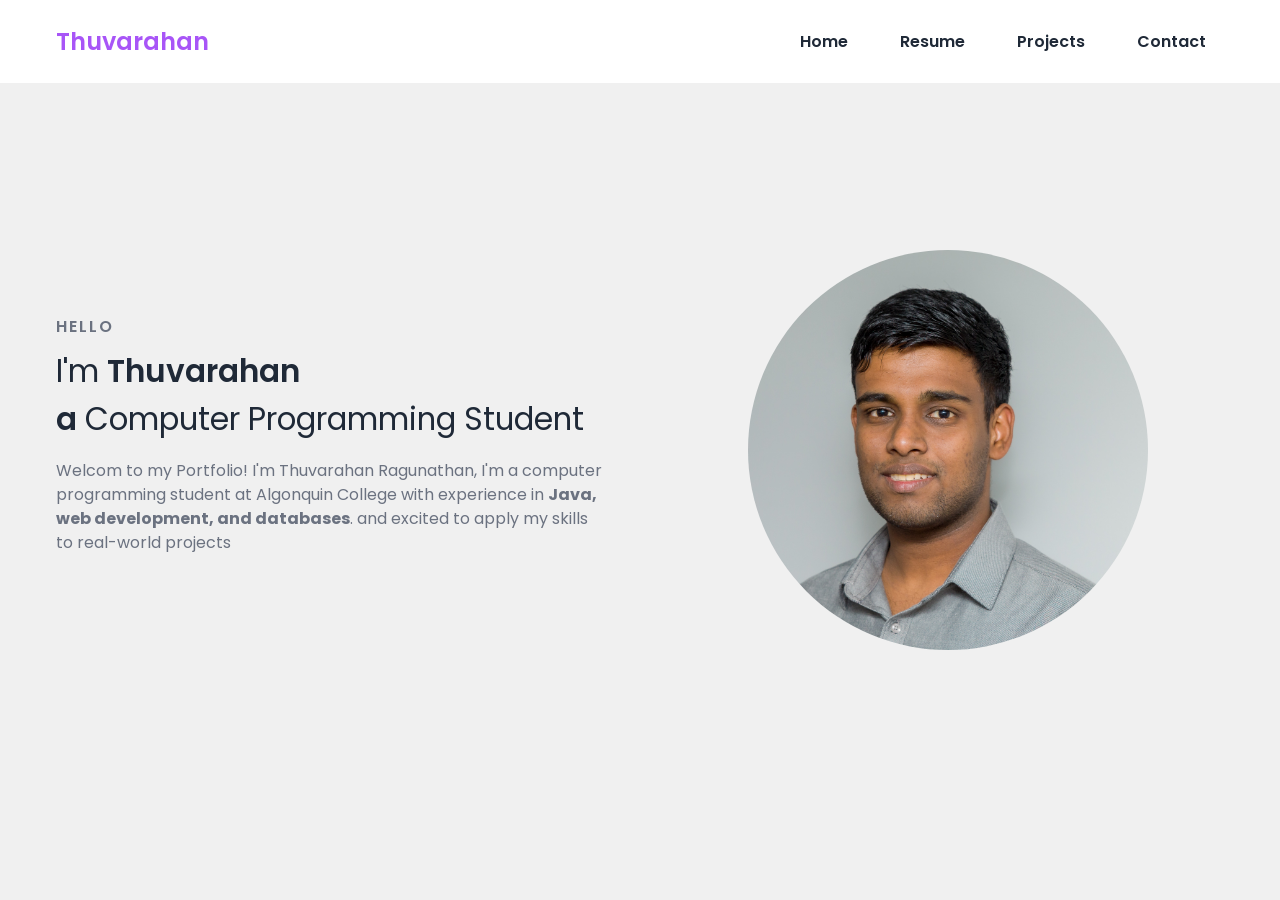
==== html/index.html @ 176e7544 "create resume.html & resume.css" ====
<!DOCTYPE html>
<html lang="en">
    <head>
    <meta charset="UTF-8" >
    <meta http-equiv="X-UA-Compatible" content="IE=edge" >
    <meta name="viewport" content="width=device-width, initial-scale=1.0" >
    <link rel="stylesheet" href="../css/index.css" >
    <title>Personal_Portfolio</title>
    </head>
    <body>
    <nav>
        <div class="nav__content">
        <div class="logo"><a href="#">Thuvarahan</a></div>
        <ul>
            <li><a href="#">Home</a></li>
            <li><a href="./resume.html">Resume</a></li>
            <li><a href="#">Projects</a></li>
            <li><a href="#">Contact</a></li>
        </ul>
        </div>
    </nav>
    <section class="section">
        <div class="section__container">
        <div class="content">
            <p class="subtitle">HELLO</p>
            <h1 class="title">
            I'm <span>Thuvarahan<br >a</span> Computer Programming Student
            </h1>
            <p class="description">
            Welcom to my Portfolio! I'm Thuvarahan Ragunathan, I'm a computer programming student 
            at Algonquin College with experience in <b>Java, web development, and databases</b>.
            and excited to apply my skills to real-world projects
            </p>
        </div>
        <div class="image">
            <img src="../images/Linkedin.jpg" alt="profile" >
        </div>
        </div>
    </section>
    </body>
</html>
---- css/index.css ----
@import url("https://fonts.googleapis.com/css2?family=Poppins:wght@400;600;700&display=swap");

:root {
    --primary-color: #a855f7;
    --primary-color-dark: #9333ea;
    --secondary-color: #ca8a04;
    --text-dark: #1f2937;
    --text-light: #6b7280;
    --extra-light: #F0F0F0;
    --max-width: 1200px;
}

* {
    padding: 0;
    margin: 0;
    box-sizing: border-box;
}

a {
    text-decoration: none;
}

body {
    font-family: "Poppins", sans-serif;
}

nav {
    width: 100%;
    position: fixed;
    top: 0;
    left: 0;
    background-color: #ffffff;
    z-index: 99;
}

.nav__content {
    max-width: var(--max-width);
    margin: auto;
    padding: 1.5rem 1rem;
    display: flex;
    align-items: center;
    justify-content: space-between;
}

nav .logo a {
    font-size: 1.5rem;
    font-weight: 600;
    color: var(--primary-color);
    transition: 0.3s;
}

nav .logo a:hover {
    color: var(--primary-color-dark);
}

nav input {
    display: none;
}


ul {
    display: flex;
    align-items: center;
    gap: 1rem;
    list-style: none;
    transition: left 0.3s;
}

ul li a {
    padding: 0.5rem 1rem;
    border: 2px solid transparent;
    text-decoration: none;
    font-weight: 600;
    color: var(--text-dark);
    transition: 0.3s;
}

ul li a:hover {
    border-top-color: var(--secondary-color);
    border-bottom-color: var(--secondary-color);
    color: var(--secondary-color);
}

.section {
    background-color: var(--extra-light);
}

.section__container {
    min-height: 100vh;
    max-width: var(--max-width);
    margin: auto;
    padding: 1rem;
    display: grid;
    grid-template-columns: repeat(2, 1fr);
    gap: 4rem;
}

.content {
    display: flex;
    flex-direction: column;
    justify-content: center;
}

.subtitle {
    letter-spacing: 2px;
    color: var(--text-light);
    font-weight: 600;
    margin-bottom: 0.5rem;
}

.title {
    font-size: 1.95rem;
    font-weight: 400;
    line-height: 3rem;
    color: var(--text-dark);
    margin-bottom: 1rem;
}

.title span {
    font-weight: 600;
}

.description {
    line-height: 1.5rem;
    color: var(--text-light);
    margin-bottom: 2rem;
}

.image {
    display: grid;
    place-items: center;
}

.image img {
    width: min(25rem, 90%);
    border-radius: 100%;
}
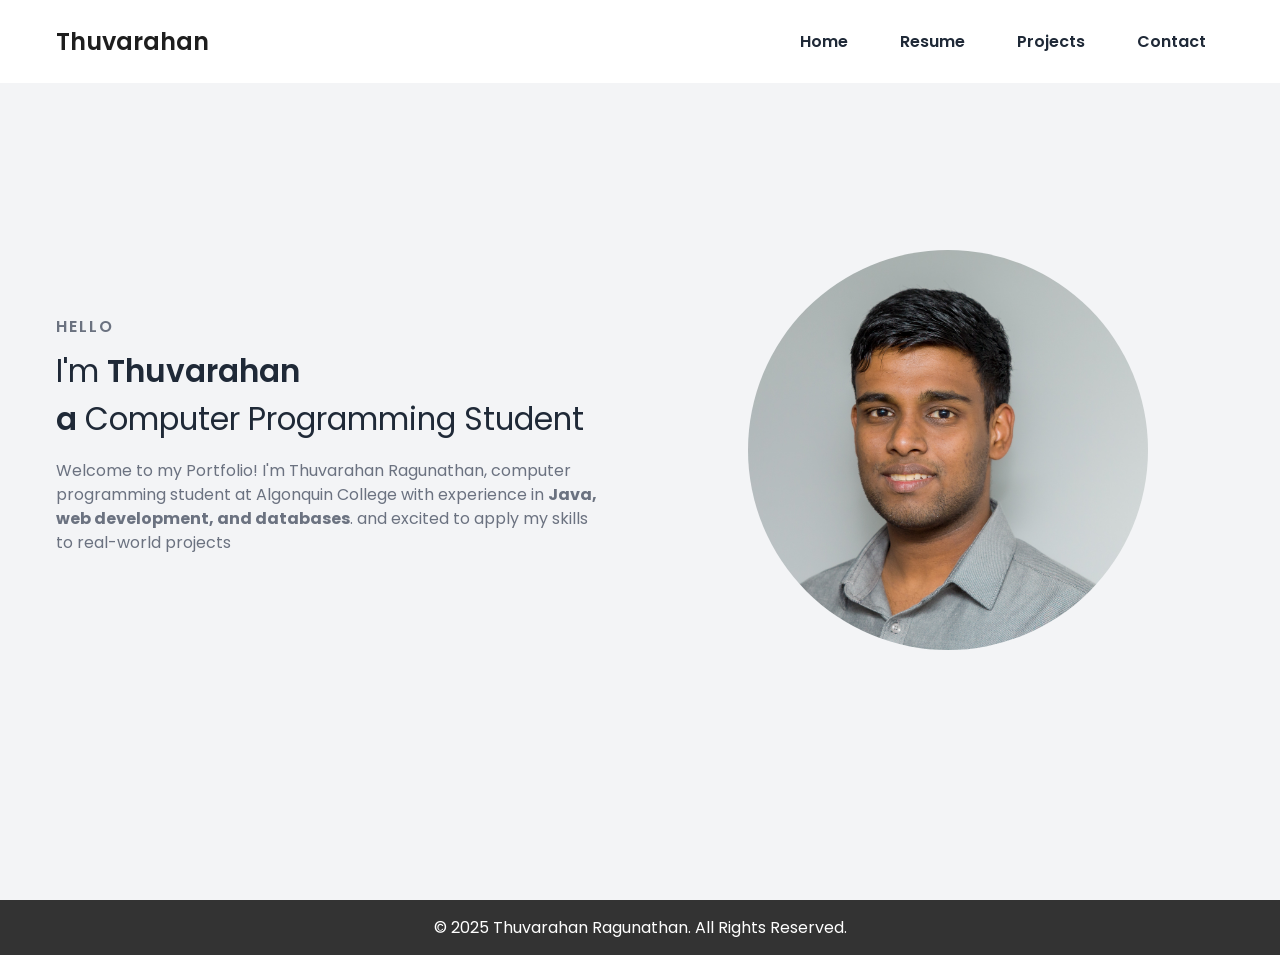
==== commit aed2c04a: "25w_CST8285_330_Assignment_1" ====
--- a/html/index.html
+++ b/html/index.html
@@ -10,12 +10,12 @@
     <body>
     <nav>
         <div class="nav__content">
-        <div class="logo"><a href="#">Thuvarahan</a></div>
+        <div class="logo"><a href="./index.html">Thuvarahan</a></div>
         <ul>
             <li><a href="#">Home</a></li>
             <li><a href="./resume.html">Resume</a></li>
-            <li><a href="#">Projects</a></li>
-            <li><a href="#">Contact</a></li>
+            <li><a href="./projects.html">Projects</a></li>
+            <li><a href="./Contact.html">Contact</a></li>
         </ul>
         </div>
     </nav>
@@ -27,7 +27,7 @@
             I'm <span>Thuvarahan<br >a</span> Computer Programming Student
             </h1>
             <p class="description">
-            Welcom to my Portfolio! I'm Thuvarahan Ragunathan, I'm a computer programming student 
+            Welcome to my Portfolio! I'm Thuvarahan Ragunathan, computer programming student 
             at Algonquin College with experience in <b>Java, web development, and databases</b>.
             and excited to apply my skills to real-world projects
             </p>
@@ -37,5 +37,10 @@
         </div>
         </div>
     </section>
+    <footer>
+        <div class="footer-container">
+            <p>&copy; 2025 Thuvarahan Ragunathan. All Rights Reserved.</p>
+        </div>
+    </footer>
     </body>
 </html>
--- a/css/index.css
+++ b/css/index.css
@@ -1,12 +1,12 @@
 @import url("https://fonts.googleapis.com/css2?family=Poppins:wght@400;600;700&display=swap");
 
 :root {
-    --primary-color: #a855f7;
-    --primary-color-dark: #9333ea;
-    --secondary-color: #ca8a04;
-    --text-dark: #1f2937;
-    --text-light: #6b7280;
-    --extra-light: #F0F0F0;
+    --primary-color: #1E1E1E;       
+    --primary-color-dark: #111827;
+    --secondary-color: #2563EB;     
+    --text-dark: #1F2937;           
+    --text-light: #6B7280;        
+    --extra-light: #F3F4F6; 
     --max-width: 1200px;
 }
 
@@ -135,3 +135,187 @@
     width: min(25rem, 90%);
     border-radius: 100%;
 }
+
+.section__container1 {
+    min-height: 100vh;
+    max-width: var(--max-width);
+    margin: auto;
+    padding: 1rem;
+    display: grid;
+    gap: 4rem;
+}
+
+.content1 {
+    margin-top: 60px;
+    display: flex;
+    flex-direction: column;
+    justify-content: center;
+    color: var(--text-light);
+}
+
+.description1 {
+    margin-top: 10px;
+    line-height: 1.5rem;
+    color: var(--text-light);
+    margin-bottom: 2rem;
+}
+
+.description1 ,h3,h4,h5{
+    color: #1f2937;
+}
+
+.PROFILE {
+    margin-top: 20px;
+}
+
+.PROGRAM-RELATED {
+    margin-top: 20px;
+}
+
+.EDUCATION {
+    margin-top: 20px;
+}
+
+.experience {
+    margin-top: 20px;
+}
+
+legend{
+	color: #000000;
+	border: solid #a3a3a3 1px;
+	padding: 2px;
+	font-weight: bold;
+    background-color: lightgray;
+}
+
+table{
+	margin: 50px;
+	padding: 5px;
+}
+
+td{
+	padding: 3px;
+}
+
+.section3 {
+    display: flex;
+    justify-content: center;  
+    align-items: center;      
+    height: 100vh;            
+    background-color: var(--extra-light);
+}
+
+.section__container3 {
+    width: 60%;               
+    max-width: 600px;         
+}
+
+.content3 {
+    display: flex;
+    justify-content: center;  
+}
+
+fieldset {
+    width: 100%;              
+    padding: 20px;
+    border-radius: 10px;      
+    box-shadow: 2px 2px 10px rgba(0, 0, 0, 0.1); 
+    background-color: lightgray; 
+}
+
+.section4 {
+    padding: 50px 20px;
+    background-color: var(--extra-light);
+    margin-top: 80px;
+}
+
+.section__container4 {
+    max-width: 900px;
+    margin: auto;
+    background: #fff;
+    padding: 20px;
+    border-radius: 8px;
+}
+
+.project {
+    background: #ffffff;
+    padding: 20px;
+    margin-bottom: 20px;
+    border-radius: 8px;
+    box-shadow: 0 2px 5px rgba(0, 0, 0, 0.1);
+    text-align: center; 
+}
+.project img {
+    width: 100%; 
+    max-width: 400px; 
+    height: auto;
+    display: block;
+    margin: 0 auto 15px; 
+    border-radius: 8px; 
+}
+.project ol {
+    display: inline-block; 
+    text-align: left; 
+    margin: 0 auto;
+    padding: 0;
+}
+.project h3 {
+    margin-bottom: 10px;
+    color: #333;
+}
+
+.project p, .project li {
+    color: #555;
+}
+
+.project strong {
+    color: #000;
+}
+
+.navigation-buttons {
+    display: flex;
+    justify-content: center;
+    margin-top: 20px;
+}
+
+button {
+    background-color: #333;
+    color: #fff;
+    border: none;
+    padding: 10px 20px;
+    cursor: pointer;
+    border-radius: 5px;
+    margin: 0 10px;
+    
+}
+
+button:hover {
+    background-color: #555;
+}
+
+footer {
+    background: #333;
+    color: #fff;
+    text-align: center;
+    padding: 15px 0;
+    margin-top: auto; 
+}
+
+@media (width < 750px) {    
+    ul li a {
+        font-size: 0.55rem;
+    }
+    .section__container {
+    padding: 10rem 1rem 5rem 1rem;
+    text-align: center;
+    grid-template-columns: repeat(1, 1fr);
+    }
+
+    .image {
+    grid-area: 1/1/2/2;
+    }
+
+    .action__btns {
+    margin: auto;
+    }
+}
